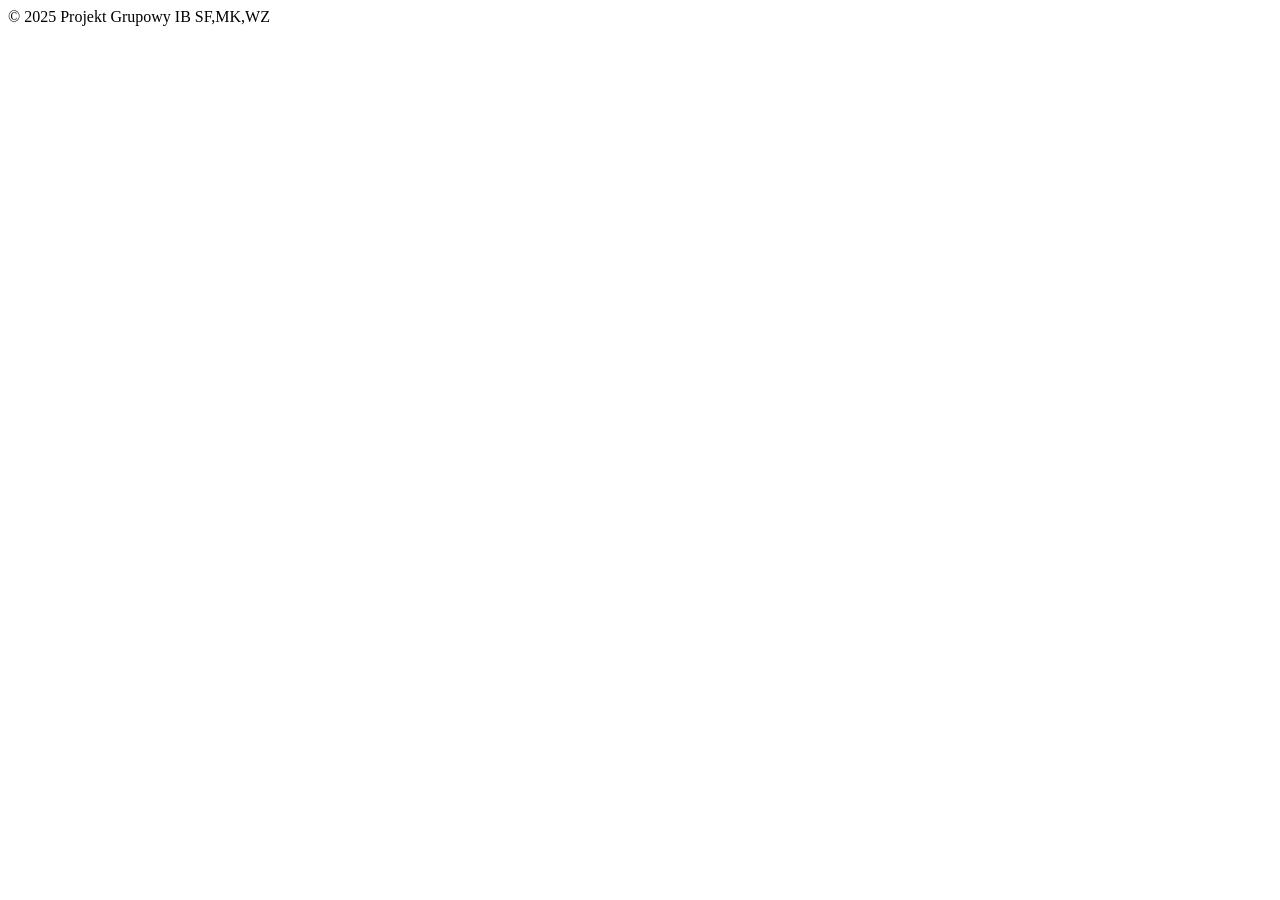
==== index.html @ 378d0e9c "Dodałem koncept wyglądu strony plus jej strukture" ====
<!DOCTYPE html>
<html lang="pl">
<head>
    <meta charset="UTF-8">
    <meta name="viewport" content="width=device-width, initial-scale=1.0">
    <title>Shop-pracz.pl</title>
    <link rel="stylesheet" href="style.css">
</head>
<body>
   <header>
        
   </header>

   <main>
        <section>
            <div id="box-of-boxes">
                <div class="box"></div>
                <div class="box"></div>
                <div id="contact-box"></div>
                <span style="clear:both"></span>
                <div class="box-2nd"></div>
                <div class="box-2nd"></div>
                <div id="aboutus"></div>
            </div>
        </section>
   </main>

   <footer>
        &copy; 2025 Projekt Grupowy IB SF,MK,WZ
   </footer>
</body>
</html>
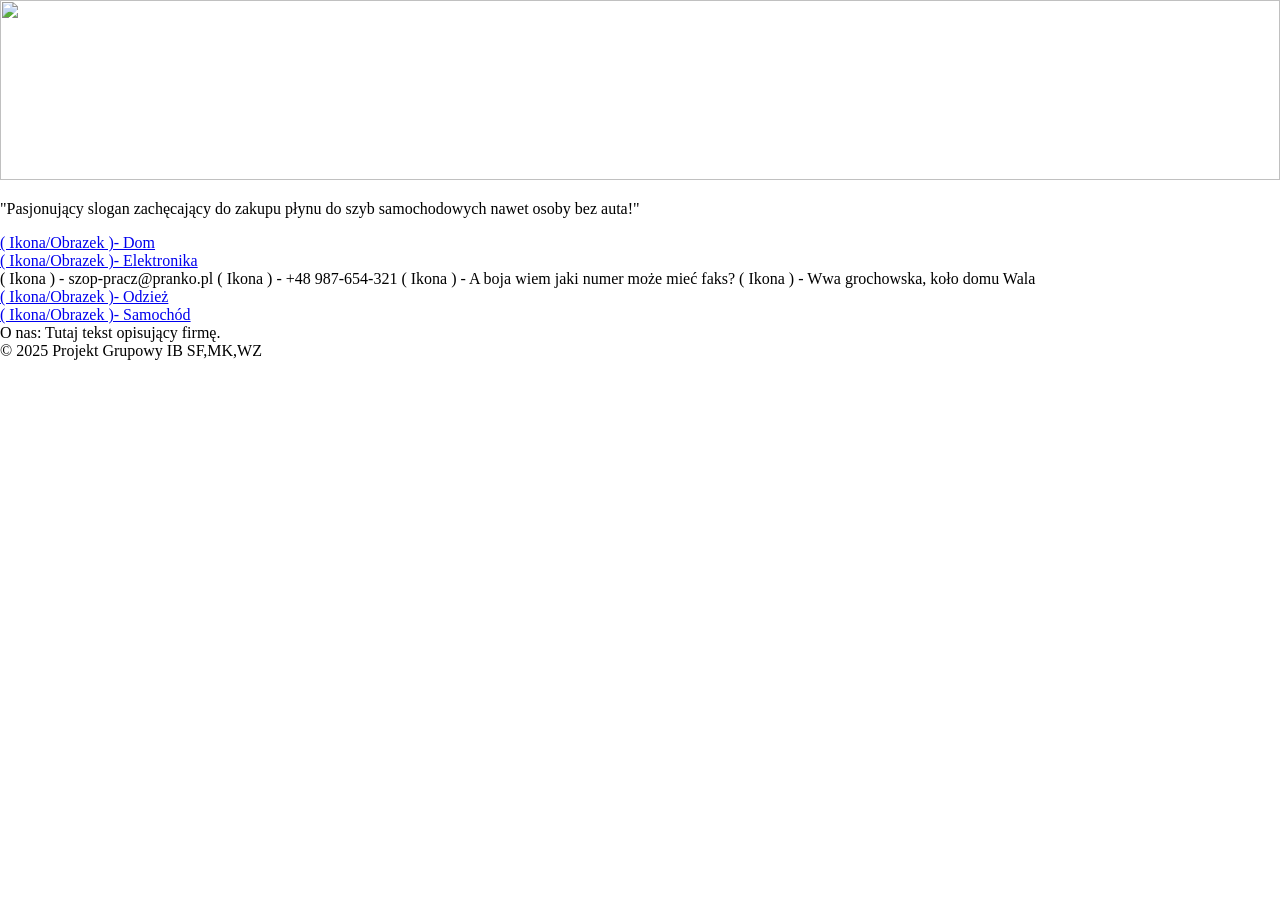
==== commit af05ccb9: "Dodanie placeholderów do index.html, gotowa do wystylizowania" ====
--- a/index.html
+++ b/index.html
@@ -5,22 +5,28 @@
     <meta name="viewport" content="width=device-width, initial-scale=1.0">
     <title>Shop-pracz.pl</title>
     <link rel="stylesheet" href="style.css">
+    <style>
+        body{margin: 0;}
+        header img{width: 100vw; height: 20vh;}
+    </style>
 </head>
 <body>
    <header>
-        
+        <img src="logoplaceholder.png">
+        <p>"Pasjonujący slogan zachęcający do zakupu płynu do szyb samochodowych nawet osoby bez auta!"</p>
+
    </header>
 
    <main>
         <section>
             <div id="box-of-boxes">
-                <div class="box"></div>
-                <div class="box"></div>
-                <div id="contact-box"></div>
+                <div class="box"><a href="dom.html">( Ikona/Obrazek )- Dom</a></div>
+                <div class="box"><a href="elektronika.html">( Ikona/Obrazek )- Elektronika</a></div>
+                <div id="contact-box">( Ikona ) - szop-pracz@pranko.pl ( Ikona ) - +48 987-654-321 ( Ikona ) - A boja wiem jaki numer może mieć faks? ( Ikona ) - Wwa grochowska, koło domu Wala</div>
                 <span style="clear:both"></span>
-                <div class="box-2nd"></div>
-                <div class="box-2nd"></div>
-                <div id="aboutus"></div>
+                <div class="box-2nd"><a href="odziez.html">( Ikona/Obrazek )- Odzież</a></div>
+                <div class="box-2nd"><a href="samohud.html">( Ikona/Obrazek )- Samochód</a></div>
+                <div id="aboutus">O nas: Tutaj tekst opisujący firmę.</div>
             </div>
         </section>
    </main>
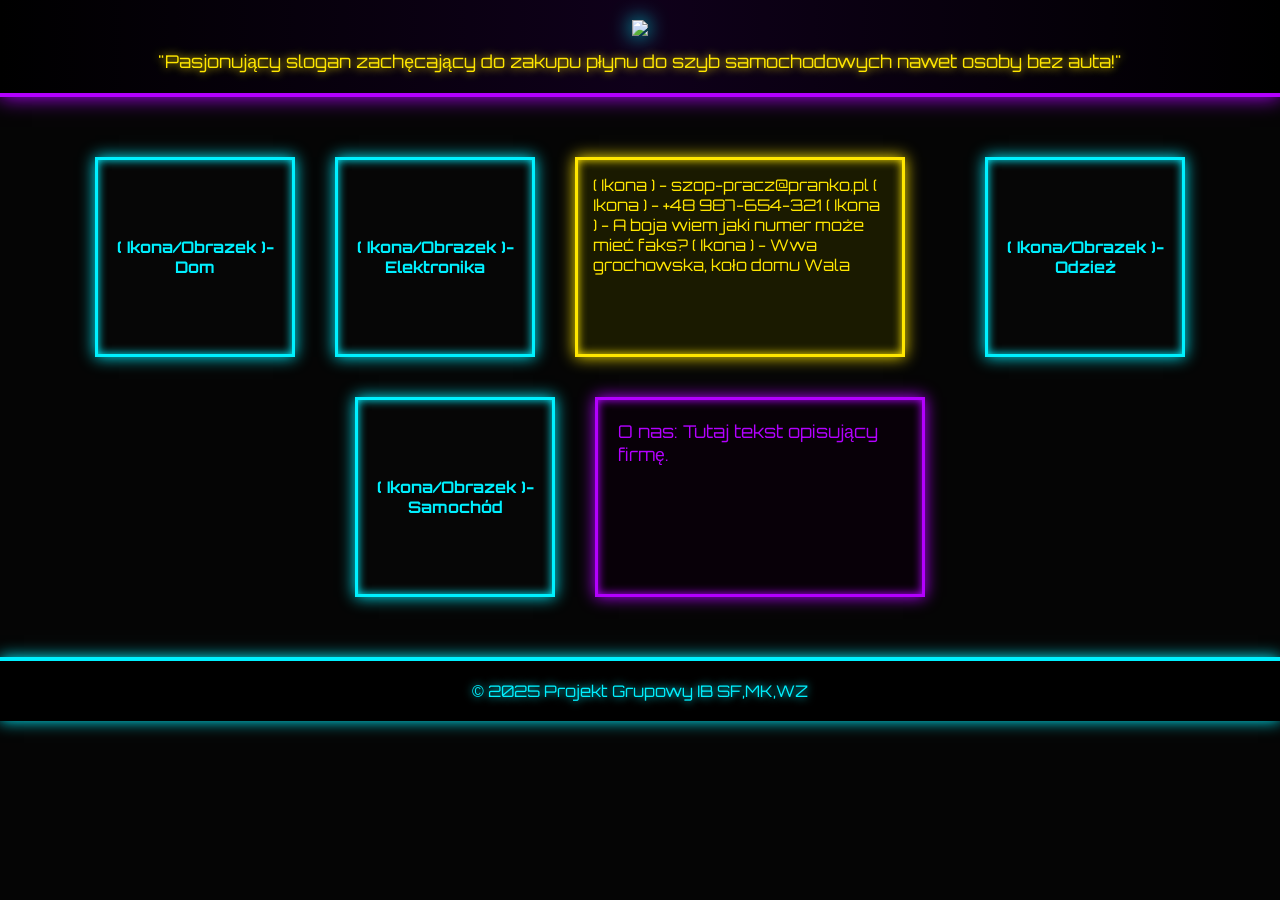
==== commit d8c06b2a: "Zmiana styli :>" ====
--- a/index.html
+++ b/index.html
@@ -9,6 +9,9 @@
         body{margin: 0;}
         header img{width: 100vw; height: 20vh;}
     </style>
+    <link rel="preconnect" href="https://fonts.googleapis.com">
+<link rel="preconnect" href="https://fonts.gstatic.com" crossorigin>
+<link href="https://fonts.googleapis.com/css2?family=Orbitron:wght@400..900&display=swap" rel="stylesheet">
 </head>
 <body>
    <header>
--- a/style.css
+++ b/style.css
@@ -0,0 +1,139 @@
+    
+/* === RESET === */
+* {
+    margin: 0;
+    padding: 0;
+    box-sizing: border-box;
+    font-family: 'Orbitron', sans-serif;
+}
+
+body {
+    background-color: #050505;
+    color: #e6e6e6;
+    overflow-x: hidden;
+    font-family: Orbitron;
+}
+
+/* === NEON GLOW === */
+:root {
+    --neon-cyan: #00f0ff;
+    --neon-purple: #b300ff;
+    --neon-yellow: #ffe600;
+    --neon-dark: #0a0a0a;
+}
+
+/* === HEADER === */
+header {
+    text-align: center;
+    padding: 20px 0;
+    background: linear-gradient(90deg, #000, #0f001a, #000);
+    border-bottom: 4px solid var(--neon-purple);
+    box-shadow: 0 0 20px var(--neon-purple);
+}
+
+header img {
+    width: 40vw !important;
+    height: auto !important;
+    filter: drop-shadow(0 0 10px var(--neon-cyan));
+}
+
+header p {
+    margin-top: 10px;
+    font-size: 1.1rem;
+    color: var(--neon-yellow);
+    text-shadow: 0 0 8px var(--neon-yellow);
+}
+
+/* === MAIN BOX AREA === */
+#box-of-boxes {
+    display: flex;
+    flex-wrap: wrap;
+    justify-content: center;
+    gap: 40px;
+    padding: 60px 0;
+}
+
+/* === SMALL BOXES === */
+.box, .box-2nd {
+    width: 200px;
+    height: 200px;
+    border: 3px solid var(--neon-cyan);
+    box-shadow: 0 0 15px var(--neon-cyan),
+                inset 0 0 10px var(--neon-cyan);
+    display: flex;
+    justify-content: center;
+    align-items: center;
+    background: #060606;
+    transition: 0.3s;
+}
+
+.box a, .box-2nd a {
+    color: var(--neon-cyan);
+    text-decoration: none;
+    font-weight: bold;
+    text-align: center;
+}
+
+/* HOVER EFFECT */
+.box:hover, .box-2nd:hover {
+    transform: scale(1.07);
+    border-color: var(--neon-yellow);
+    box-shadow: 0 0 15px var(--neon-yellow),
+                inset 0 0 12px var(--neon-yellow);
+}
+
+.box:hover a, .box-2nd:hover a {
+    color: var(--neon-yellow);
+}
+
+/* === ABOUT US BIG BOX === */
+#aboutus {
+    width: 330px;
+    min-height: 200px;
+    border: 3px solid var(--neon-purple);
+    box-shadow: 0 0 15px var(--neon-purple),
+                inset 0 0 10px var(--neon-purple);
+    padding: 20px;
+    color: var(--neon-purple);
+    background: #080008;
+    font-size: 1.1rem;
+}
+
+/* === CONTACT BOX === */
+#contact-box {
+    width: 330px;
+    min-height: 200px;
+    border: 3px solid var(--neon-yellow);
+    box-shadow: 0 0 15px var(--neon-yellow),
+                inset 0 0 10px var(--neon-yellow);
+    padding: 15px;
+    background: #1a1a00;
+    color: var(--neon-yellow);
+    font-size: 1rem;
+}
+
+/* === FOOTER === */
+footer {
+    background: #000;
+    text-align: center;
+    padding: 20px;
+    border-top: 4px solid var(--neon-cyan);
+    box-shadow: 0 0 15px var(--neon-cyan);
+    color: var(--neon-cyan);
+    text-shadow: 0 0 8px var(--neon-cyan);
+}
+
+/* === ANIMACJA MIGOCZĄCEGO NEONU === */
+@keyframes neonFlicker {
+    0%, 18%, 22%, 25%, 53%, 65%, 100% {
+        opacity: 1;
+    }
+    19%, 23%, 55% {
+        opacity: 0.2;
+    }
+}
+
+/* Migotanie nagłówka */
+header p {
+    animation: neonFlicker 3s infinite;
+}
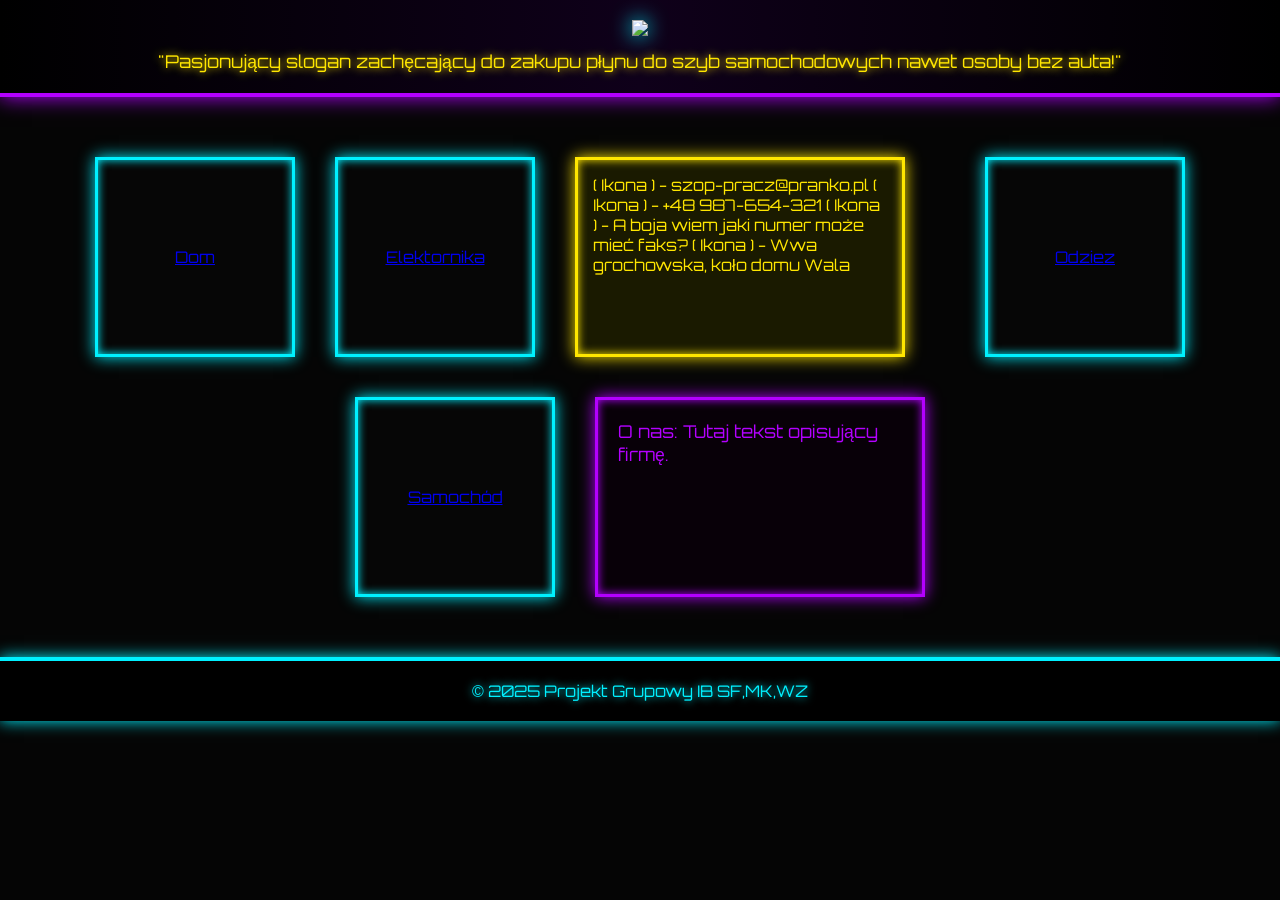
==== commit cb11b2ef: "Edycja pliku Index.html - Dodanie pliku dom.html" ====
--- a/index.html
+++ b/index.html
@@ -5,17 +5,13 @@
     <meta name="viewport" content="width=device-width, initial-scale=1.0">
     <title>Shop-pracz.pl</title>
     <link rel="stylesheet" href="style.css">
-    <style>
-        body{margin: 0;}
-        header img{width: 100vw; height: 20vh;}
-    </style>
     <link rel="preconnect" href="https://fonts.googleapis.com">
 <link rel="preconnect" href="https://fonts.gstatic.com" crossorigin>
 <link href="https://fonts.googleapis.com/css2?family=Orbitron:wght@400..900&display=swap" rel="stylesheet">
 </head>
 <body>
    <header>
-        <img src="logoplaceholder.png">
+        <a href="index.html"><img src="logoplaceholder.jpg"></a>
         <p>"Pasjonujący slogan zachęcający do zakupu płynu do szyb samochodowych nawet osoby bez auta!"</p>
 
    </header>
@@ -23,12 +19,12 @@
    <main>
         <section>
             <div id="box-of-boxes">
-                <div class="box"><a href="dom.html">( Ikona/Obrazek )- Dom</a></div>
-                <div class="box"><a href="elektronika.html">( Ikona/Obrazek )- Elektronika</a></div>
+                <a href="dom.html"><div class="box-2nd">Dom</div></a>
+                <a href="elektronika.html"><div class="box-2nd">Elektornika</div></a>
                 <div id="contact-box">( Ikona ) - szop-pracz@pranko.pl ( Ikona ) - +48 987-654-321 ( Ikona ) - A boja wiem jaki numer może mieć faks? ( Ikona ) - Wwa grochowska, koło domu Wala</div>
                 <span style="clear:both"></span>
-                <div class="box-2nd"><a href="odziez.html">( Ikona/Obrazek )- Odzież</a></div>
-                <div class="box-2nd"><a href="samohud.html">( Ikona/Obrazek )- Samochód</a></div>
+                <a href="odziez.html"><div class="box-2nd">Odziez</div></a>
+                <a href="samohud.html"><div class="box-2nd">Samochód</div></a>
                 <div id="aboutus">O nas: Tutaj tekst opisujący firmę.</div>
             </div>
         </section>
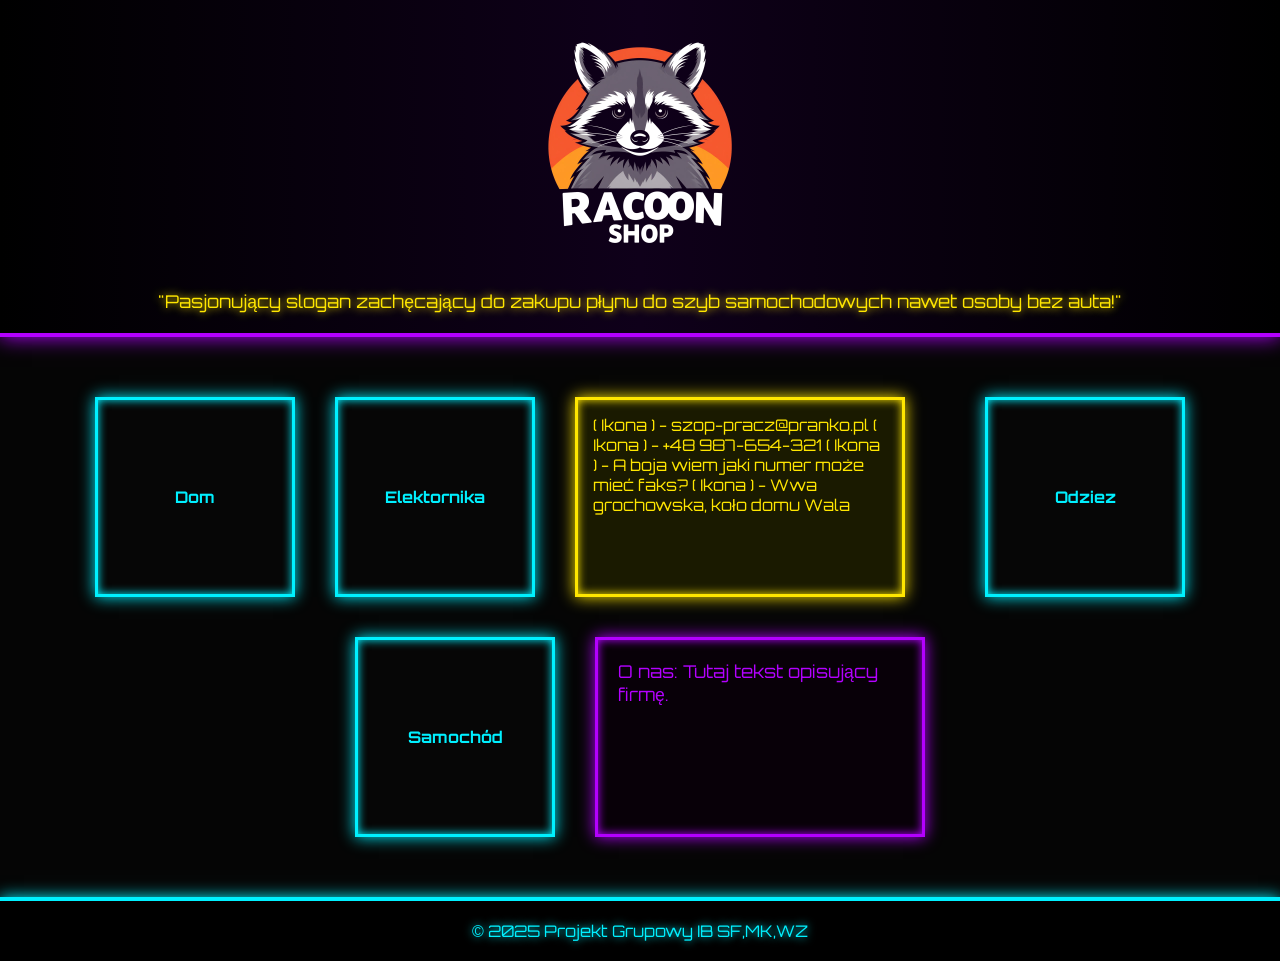
==== commit 7ebe7309: "Publikacja Projektu" ====
--- a/index.html
+++ b/index.html
@@ -1,37 +1,37 @@
-<!DOCTYPE html>
-<html lang="pl">
-<head>
-    <meta charset="UTF-8">
-    <meta name="viewport" content="width=device-width, initial-scale=1.0">
-    <title>Shop-pracz.pl</title>
-    <link rel="stylesheet" href="style.css">
-    <link rel="preconnect" href="https://fonts.googleapis.com">
-<link rel="preconnect" href="https://fonts.gstatic.com" crossorigin>
-<link href="https://fonts.googleapis.com/css2?family=Orbitron:wght@400..900&display=swap" rel="stylesheet">
-</head>
-<body>
-   <header>
-        <a href="index.html"><img src="logoplaceholder.jpg"></a>
-        <p>"Pasjonujący slogan zachęcający do zakupu płynu do szyb samochodowych nawet osoby bez auta!"</p>
-
-   </header>
-
-   <main>
-        <section>
-            <div id="box-of-boxes">
-                <a href="dom.html"><div class="box-2nd">Dom</div></a>
-                <a href="elektronika.html"><div class="box-2nd">Elektornika</div></a>
-                <div id="contact-box">( Ikona ) - szop-pracz@pranko.pl ( Ikona ) - +48 987-654-321 ( Ikona ) - A boja wiem jaki numer może mieć faks? ( Ikona ) - Wwa grochowska, koło domu Wala</div>
-                <span style="clear:both"></span>
-                <a href="odziez.html"><div class="box-2nd">Odziez</div></a>
-                <a href="samohud.html"><div class="box-2nd">Samochód</div></a>
-                <div id="aboutus">O nas: Tutaj tekst opisujący firmę.</div>
-            </div>
-        </section>
-   </main>
-
-   <footer>
-        &copy; 2025 Projekt Grupowy IB SF,MK,WZ
-   </footer>
-</body>
+<!DOCTYPE html>
+<html lang="pl">
+<head>
+    <meta charset="UTF-8">
+    <meta name="viewport" content="width=device-width, initial-scale=1.0">
+    <title>Shop-pracz.pl</title>
+    <link rel="stylesheet" href="style.css">
+    <link rel="preconnect" href="https://fonts.googleapis.com">
+<link rel="preconnect" href="https://fonts.gstatic.com" crossorigin>
+<link href="https://fonts.googleapis.com/css2?family=Orbitron:wght@400..900&display=swap" rel="stylesheet">
+</head>
+<body>
+   <header>
+        <a href="index.html"><img src="logoplaceholder.jpg"></a>
+        <p>"Pasjonujący slogan zachęcający do zakupu płynu do szyb samochodowych nawet osoby bez auta!"</p>
+
+   </header>
+
+   <main>
+        <section>
+            <div id="box-of-boxes">
+                <a href="dom.php"><div class="box-2nd">Dom</div></a>
+                <a href="elektronika.php"><div class="box-2nd">Elektornika</div></a>
+                <div id="contact-box">( Ikona ) - szop-pracz@pranko.pl ( Ikona ) - +48 987-654-321 ( Ikona ) - A boja wiem jaki numer może mieć faks? ( Ikona ) - Wwa grochowska, koło domu Wala</div>
+                <span style="clear:both"></span>
+                <a href="odziez.php"><div class="box-2nd">Odziez</div></a>
+                <a href="samohud.php"><div class="box-2nd">Samochód</div></a>
+                <div id="aboutus">O nas: Tutaj tekst opisujący firmę.</div>
+            </div>
+        </section>
+   </main>
+
+   <footer>
+        &copy; 2025 Projekt Grupowy IB SF,MK,WZ
+   </footer>
+</body>
 </html>
--- a/style.css
+++ b/style.css
@@ -32,9 +32,9 @@
 }
 
 header img {
-    width: 40vw !important;
+    width: 20vw !important;
     height: auto !important;
-    filter: drop-shadow(0 0 10px var(--neon-cyan));
+    mix-blend-mode: screen;
 }
 
 header p {
@@ -67,7 +67,7 @@
     transition: 0.3s;
 }
 
-.box a, .box-2nd a {
+#box-of-boxes a {
     color: var(--neon-cyan);
     text-decoration: none;
     font-weight: bold;
@@ -82,7 +82,7 @@
                 inset 0 0 12px var(--neon-yellow);
 }
 
-.box:hover a, .box-2nd:hover a {
+#box-of-boxes a:hover{ 
     color: var(--neon-yellow);
 }
 
@@ -112,7 +112,75 @@
     font-size: 1rem;
 }
 
-/* === FOOTER === */
+/* ================= GRID PRODUKTÓW ================= */
+#box-of-items {
+    display: grid;
+    grid-template-columns: repeat(4, 1fr);
+    gap: 30px;
+    padding: 60px 5%;
+}
+
+/* ================= ITEM ================= */
+.item {
+    background: #060606;
+    border: 3px solid var(--neon-cyan);
+    box-shadow:
+        0 0 15px var(--neon-cyan),
+        inset 0 0 10px var(--neon-cyan);
+
+    padding: 20px;
+    text-align: center;
+    transition: 0.3s;
+}
+
+.item:hover {
+    transform: scale(1.03);
+    border-color: var(--neon-yellow);
+    box-shadow:
+        0 0 18px var(--neon-yellow),
+        inset 0 0 12px var(--neon-yellow);
+}
+
+.item img {
+    width: 100%;
+    max-height: 180px;
+    object-fit: contain;
+    margin-bottom: 15px;
+}
+
+.item h2 {
+    color: var(--neon-purple);
+    margin-bottom: 10px;
+    font-size: 1.2rem;
+}
+
+.item p {
+    font-size: 0.9rem;
+    margin-bottom: 10px;
+}
+
+.item h3 {
+    color: var(--neon-yellow);
+    margin-bottom: 15px;
+}
+
+/* ================= BUTTON ================= */
+.item button {
+    background: transparent;
+    border: 2px solid var(--neon-cyan);
+    color: var(--neon-cyan);
+    padding: 10px 15px;
+    cursor: pointer;
+    transition: 0.3s;
+}
+
+.item button:hover {
+    background: var(--neon-cyan);
+    color: #000;
+    box-shadow: 0 0 10px var(--neon-cyan);
+}
+
+/* ================= FOOTER ================= */
 footer {
     background: #000;
     text-align: center;
@@ -123,17 +191,286 @@
     text-shadow: 0 0 8px var(--neon-cyan);
 }
 
-/* === ANIMACJA MIGOCZĄCEGO NEONU === */
-@keyframes neonFlicker {
-    0%, 18%, 22%, 25%, 53%, 65%, 100% {
-        opacity: 1;
+/* ================= RESPONSIVE ================= */
+@media (max-width: 1100px) {
+    #nav,
+    #box-of-items {
+        grid-template-columns: repeat(2, 1fr);
     }
-    19%, 23%, 55% {
-        opacity: 0.2;
+}
+
+@media (max-width: 500px) {
+    #nav,
+    #box-of-items {
+        grid-template-columns: 1fr;
     }
 }
+
 
 /* Migotanie nagłówka */
 header p {
     animation: neonFlicker 3s infinite;
 }
+/* =====================================================
+   DOM.HTML – MENU (#nav) – KAFELKI JAK PRODUKTY
+   ===================================================== */
+
+/* kontener menu – tylko dom.html */
+#nav {
+    display: grid;
+    grid-template-columns: repeat(4, 1fr);
+    gap: 30px;
+    padding: 40px 5%;
+}
+
+/* reset stylu linków */
+#nav a {
+    text-decoration: none;
+    color: inherit;
+}
+
+/* kafelek menu – bazuje na .box-2nd */
+#nav .box-2nd {
+    width: 100%;           /* nadpisuje 200px */
+    height: 120px;         /* niższe kafelki */
+
+    background: #060606;
+    border: 3px solid var(--neon-cyan);
+    box-shadow:
+        0 0 15px var(--neon-cyan),
+        inset 0 0 10px var(--neon-cyan);
+
+    display: flex;
+    align-items: center;
+    justify-content: center;
+
+    font-size: 1.3rem;
+    letter-spacing: 2px;
+    color: var(--neon-cyan);
+
+    transition: transform 0.2s ease;
+}
+
+/* hover */
+#nav .box-2nd:hover {
+    transform: scale(1.05);
+    border-color: var(--neon-yellow);
+    color: var(--neon-yellow);
+    box-shadow:
+        0 0 20px var(--neon-yellow),
+        inset 0 0 14px var(--neon-yellow);
+}
+
+/* =====================================================
+   CIĄGŁE, NIEZALEŻNE MRUGANIE
+   ===================================================== */
+@keyframes navConstantFlicker {
+    0%   { opacity: 1; }
+    10%  { opacity: 0.45; }
+    20%  { opacity: 1; }
+    30%  { opacity: 0.6; }
+    40%  { opacity: 1; }
+    50%  { opacity: 0.35; }
+    60%  { opacity: 1; }
+    70%  { opacity: 0.55; }
+    80%  { opacity: 1; }
+    90%  { opacity: 0.4; }
+    100% { opacity: 1; }
+}
+
+/* różne prędkości = pseudo-losowo */
+#nav a:nth-child(1) .box-2nd {
+    animation: navConstantFlicker 2.6s infinite linear;
+}
+
+#nav a:nth-child(2) .box-2nd {
+    animation: navConstantFlicker 3.4s infinite linear;
+}
+
+#nav a:nth-child(3) .box-2nd {
+    animation: navConstantFlicker 2.1s infinite linear;
+}
+
+#nav a:nth-child(4) .box-2nd {
+    animation: navConstantFlicker 3.9s infinite linear;
+}
+
+/* =====================================================
+   RESPONSIVE – MENU DOM
+   ===================================================== */
+@media (max-width: 1000px) {
+    #nav {
+        grid-template-columns: repeat(2, 1fr);
+    }
+}
+
+@media (max-width: 500px) {
+    #nav {
+        grid-template-columns: 1fr;
+    }
+}
+/* ================= FORMULARZ ZAMÓWIENIA ================= */
+
+#formularz {
+    max-width: 500px;
+    margin: 60px auto;
+    padding: 30px;
+    border: 3px solid var(--neon-yellow);
+    box-shadow: 0 0 20px var(--neon-yellow),
+                inset 0 0 12px var(--neon-yellow);
+    background: rgba(0, 0, 0, 0.6);
+    text-align: center;
+}
+
+#formularz p {
+    margin-bottom: 15px;
+    color: var(--neon-yellow);
+    text-shadow: 0 0 6px var(--neon-yellow);
+}
+
+/* ================= INPUTY ================= */
+
+#formularz input[type="text"],
+#formularz input[type="email"],
+#formularz input[type="tel"] {
+    width: 100%;
+    padding: 10px;
+    background: transparent;
+    border: 2px solid var(--neon-cyan);
+    color: var(--neon-cyan);
+    outline: none;
+    box-shadow: inset 0 0 8px var(--neon-cyan);
+    transition: 0.3s;
+}
+
+#formularz input::placeholder {
+    color: rgba(0, 240, 255, 0.5);
+}
+
+#formularz input:focus {
+    border-color: var(--neon-yellow);
+    box-shadow: 0 0 12px var(--neon-yellow),
+                inset 0 0 10px var(--neon-yellow);
+    color: var(--neon-yellow);
+}
+
+/* ================= PRZYCISK SUBMIT ================= */
+
+#formularz input[type="submit"] {
+    margin-top: 25px;
+    padding: 12px 30px;
+    background: transparent;
+    border: 3px solid var(--neon-yellow);
+    color: var(--neon-yellow);
+    font-size: 1.1rem;
+    cursor: pointer;
+    box-shadow: 0 0 15px var(--neon-yellow),
+                inset 0 0 10px var(--neon-yellow);
+    animation: submitFlicker 2.8s infinite;
+    transition: 0.3s;
+}
+
+#formularz input[type="submit"]:hover {
+    background: var(--neon-yellow);
+    color: #000;
+    box-shadow: 0 0 30px var(--neon-yellow);
+}
+
+/* ================= MRUGANIE PRZYCISKU ================= */
+
+@keyframes submitFlicker {
+    0% { opacity: 1; }
+    15% { opacity: 0.6; }
+    25% { opacity: 1; }
+    40% { opacity: 0.4; }
+    55% { opacity: 1; }
+    70% { opacity: 0.7; }
+    100% { opacity: 1; }
+}
+
+/* ================= FORMULARZ ================= */
+
+
+#tabelka {
+    max-width: 500px;
+    margin: 40px auto;
+    padding: 20px;
+    border: 3px solid var(--neon-purple);
+    box-shadow: 0 0 20px var(--neon-purple),
+                inset 0 0 10px var(--neon-purple);
+    background: rgba(0, 0, 0, 0.6);
+}
+
+#tabelka table {
+    width: 100%;
+    border-collapse: collapse;
+    color: var(--neon-purple);
+}
+
+#tabelka th,
+#tabelka td {
+    padding: 10px;
+    border-bottom: 1px solid var(--neon-purple);
+    text-align: left;
+}
+
+#tabelka th {
+    text-shadow: 0 0 6px var(--neon-purple);
+}/* ================= UKŁAD FORMULARZ + TABELKA ================= */
+
+#content {
+    display: flex;
+    justify-content: center;
+    align-items: flex-start;
+    gap: 50px;
+    padding: 60px 5%;
+    flex-wrap: wrap;
+}
+
+/* lekko zmniejszamy szerokości żeby ładnie siadło obok siebie */
+#formularz,
+#tabelka {
+    max-width: 420px;
+    width: 100%;
+}
+/* ================= KOSZYK / ZAMÓW POD LOGO ================= */
+
+#basket-section {
+    margin-top: 25px; /* ODSUNIĘCIE OD SLOGANU */
+    display: flex;
+    flex-direction: column;
+    align-items: center;
+    gap: 12px;
+}
+
+/* tekst ilości produktów */
+#items-added {
+    color: var(--neon-cyan);
+    text-shadow: 0 0 8px var(--neon-cyan);
+    font-size: 1rem;
+}
+
+/* ================= PRZYCISK ZAMÓW ================= */
+
+.order-items {
+    background: transparent;
+    border: 3px solid var(--neon-yellow);
+    color: var(--neon-yellow);
+    padding: 10px 30px;
+    font-size: 1.1rem;
+    cursor: pointer;
+    box-shadow: 0 0 15px var(--neon-yellow),
+                inset 0 0 10px var(--neon-yellow);
+    animation: submitFlicker 3s infinite;
+    transition: 0.3s;
+}
+
+.order-items:hover {
+    background: var(--neon-yellow);
+    color: #000;
+    box-shadow: 0 0 30px var(--neon-yellow);
+}
+
+.order-items:active {
+    box-shadow: 0 0 70px var(--neon-yellow);
+}
